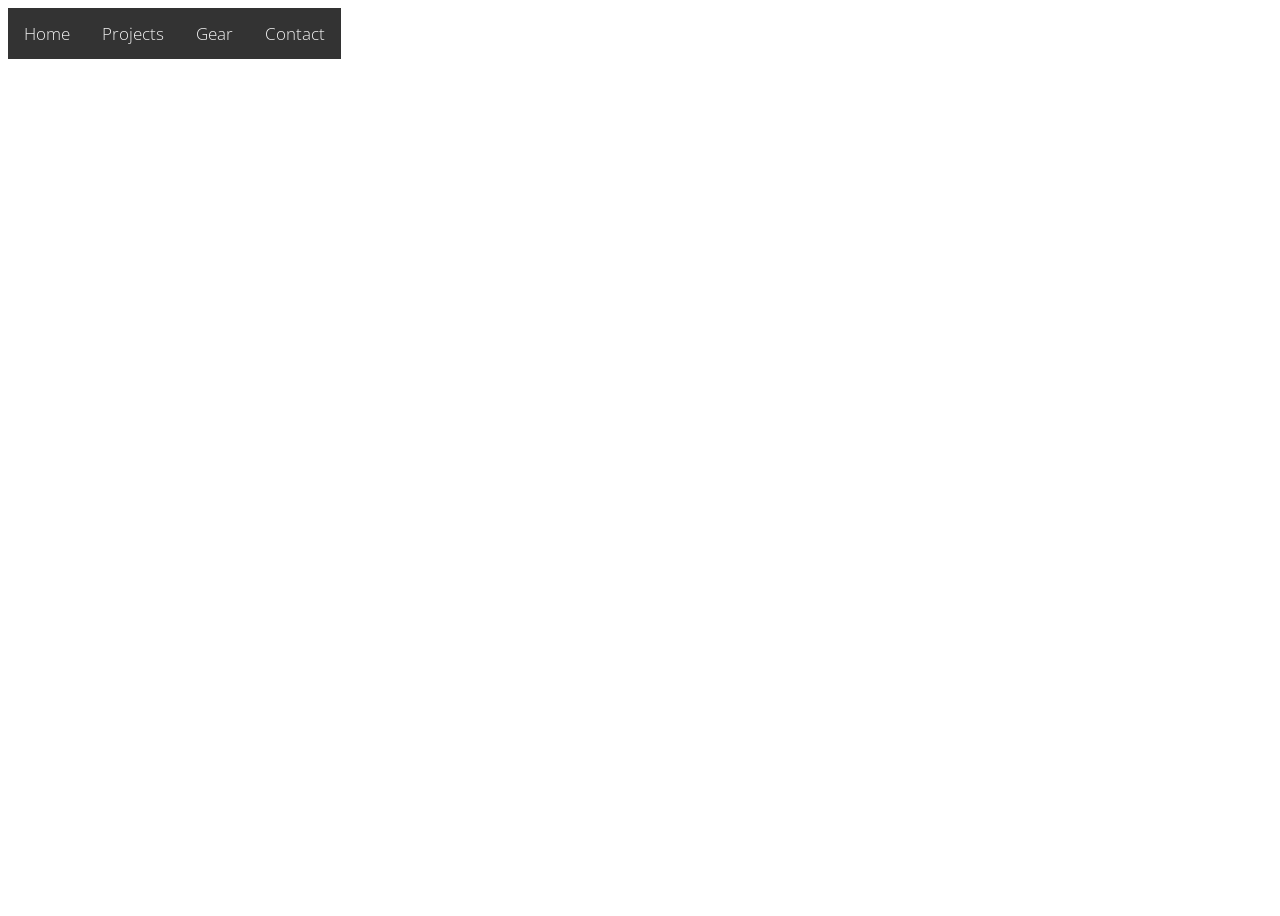
==== index.html @ 3ab4cf98 "Init" ====
<!DOCTYPE html>
<html>
<head>
  <meta charset="utf-8">
  <meta http-equiv="X-UA-Compatible" content="IE=edge">
  <meta name="viewport" content="width=device-width, initial-scale=1">

  <title>Miłosz Chodkowski</title>
  <link rel="stylesheet" href="https://fonts.googleapis.com/css?family=Open+Sans:300,400">  <!-- Google web font "Open Sans" -->
  <link rel="stylesheet" href="css/font-awesome.min.css">
  <link rel="stylesheet" href="css/bootstrap.min.css">
  <link rel="stylesheet" href="css/demo.css" />
	<link rel="stylesheet" href="css/templatemo-style.css">
	<link rel='stylesheet' href="css/social-circles.css">
  
  <script type="text/javascript" src="js/modernizr.custom.86080.js"></script>
		
	</head>

	<body>
		<div id="particles-js"></div>
		<script type="text/javascript" src="js/particles.js"></script>
		<script type="text/javascript" src="js/app.js"></script>
		<div class="topnav">
			<a href="index.html">Home</a>
			<a href="projects.html">Projects</a>
			<a href="gear.html">Gear</a>
			<a href="contact.html">Contact</a>
		</div>
		<div class="container-fluid">
			<div class="row cb-slideshow-text-container">
				<div class= "tm-content col-xl-6 col-sm-8 col-xs-8 ml-auto section">
				<header class="mb-5"><h1>Miłosz Chodkowski</h1></header>
				<P class="mb-5">I'm a Bioinformatics BSc student @ PUT Poznań. <br>
					Python3 programmer and self-learnig JS Developer. <br>
					Currently building programs to analize virus-host relations.</P>
						
				<div class="tm-social-icons-container text-xs-center"></div>
				<a class="icon-instagram social-button borderless" href="https://www.instagram.com/chodkowsky_/"></a>
				<a class="icon-github social-button borderless" href="https://github.com/777moneymaker"></a>
				</div>
			</div>	
			<div class="footer-link">
				<p>Copyright © 2020 Miłosz Chodkowski
						
						- Design: TemplateMo</p>
			</div>
			</div> 
	</body>

</html>
---- css/templatemo-style.css ----
.tbl {
  width: 60%;
  background-color: none;
  color: white;
  position: relative;
  top: 30px;
  size: 10px;
}
.tbl a {
  color: white;
}

.proj a {
  width: 60%;
  background-color: none;
  color: white;
  position: relative;
  top: 30px;
  size: 10px;
}


.gear {
    color: white;
    size: 10px;
    position: absolute;
}

.gear li:hover{
    background-color: #4CAF50;
    color: black;
    background-image: none;
}

.topnav {
  background-color: #333;
  overflow: hidden;
  z-index: 0;
  position: absolute;
}

  /* Style the links inside the navigation bar */
.topnav a {
    float: left;
    color: #f2f2f2;
    text-align: center;
    padding: 14px 16px;
    text-decoration: none;
    font-size: 17px;
}

  /* Change the color of links on hover */
.topnav a:hover {
    background-color: #4CAF50;
    color: black;
    background-image: none;
}

  /* Add a color to the active/current link */
body {
    font-family: 'Open Sans', Helvetica, Arial, sans-serif;
    font-size: 24px;
    font-weight: 300;
    overflow-x: hidden;
    background-image: url('../img/img1.jpg');
    background-position: center;
}

h1 {
    color: #FFFFFF;
    font-size: 4rem;
}

p {
    color: #FFFFFF;
}

#particles-js {
    position: absolute;
    top: 0;
    left: 0;
    z-index: 0;
    width: 100%;
    height: 99%;
}

.cb-slideshow-text-container {
    height: 100vh;
    display: flex;
    align-items: center;
}

.tm-content {
    z-index: 1001;
}

.form-control::-webkit-input-placeholder { /* Chrome/Opera/Safari */
  color: white;
}
.form-control::-moz-placeholder { /* Firefox 19+ */
  color: white;
}
.form-control:-ms-input-placeholder { /* IE 10+ */
  color: white;
}
.form-control:-moz-placeholder { /* Firefox 18- */
  color: white;
}

.form-control::placeholder {
    color: white;
}

.form-control {
    color: #FFFFFF;
    border-radius: .5rem;
    background-color: transparent;
    border: 1px solid #FFFFFF;
    padding-top: 10px;
    padding-bottom: 10px;
    font-size: 1.4rem;
    font-weight: 300;
    padding: 0.75rem 1.2rem;
}

.form-section {
    color: #FFFFFF;
    background-color: transparent;
    margin-bottom: 100px;

}

.contact_email {
    color: #FFFFFF;
}
.tm-btn-subscribe {
    background-color: #006699;
    border-radius: .5rem;
    border-color: white;
    padding: 0.75rem 1.6rem;
    font-weight: 300;
    font-size: 1.4rem;
    cursor: pointer;
}

.tm-btn-subscribe:hover {
    background-color: #055278;
}

.tm-social-icons-container {
    margin: 10px;
}

.tm-social-link {
    border-color: #FFFFFF;
    color: black;
    display: inline-block;
    width: 50px;
    height: 50px;
    text-align: center;
}

.fa {
    color: #FFFFFF;
}

.footer-link {
    margin: 20px;
    font-size: 18px;
    position: absolute;
    bottom: 0;
    left: 0;
    color: white;
    text-align:center;
    width:100%;
    z-index: 1001;
}

/* Animation */
.cb-slideshow,
.cb-slideshow:after {
    position: fixed;
    width: 100%;
    height: 100%;
    top: 0px;
    left: 0px;
    z-index: 0;
}

.cb-slideshow li {
    width: 100%;
    height: 100%;
    position: absolute;
    top: 0px;
    left: 0px;
    color: transparent;
    background-size: cover;
    background-position: 50% 50%;
    background-repeat: none;
    opacity: 0;
    z-index: 0;
    -webkit-backface-visibility: hidden;
    -webkit-animation: imageAnimation 72s linear infinite 0s;
    -moz-animation: imageAnimation 72s linear infinite 0s;
    -o-animation: imageAnimation 72s linear infinite 0s;
    -ms-animation: imageAnimation 72s linear infinite 0s;
    animation: imageAnimation 72s linear infinite 0s;

}


.cb-slideshow li:nth-child(1) {
    background-image: url(../img/letter_bg_01.jpg)
}
.cb-slideshow li:nth-child(2) {
    background-image: url(../img/letter_bg_02.jpg);
    -webkit-animation-delay: 12s;
    -moz-animation-delay: 12s;
    -o-animation-delay: 12s;
    -ms-animation-delay: 12s;
    animation-delay: 12s;
}
.cb-slideshow li:nth-child(3) {
    background-image: url(../img/letter_bg_03.jpg);
    -webkit-animation-delay: 24s;
    -moz-animation-delay: 24s;
    -o-animation-delay: 24s;
    -ms-animation-delay: 24s;
    animation-delay: 24s;
}
.cb-slideshow li:nth-child(4) {
    background-image: url(../img/letter_bg_01.jpg);
    animation-delay: 36s;
}
.cb-slideshow li:nth-child(5) {
    background-image: url(../img/letter_bg_02.jpg);
    animation-delay: 48s;
}
.cb-slideshow li:nth-child(6) {
    background-image: url(../img/letter_bg_03.jpg);
    animation-delay: 60s;
}


@keyframes imageAnimation {
    0% {
        opacity: 0;
        animation-timing-function: ease-in;
    }
    8% {
        opacity: 1;
        transform: scale(1.15);
        animation-timing-function: ease-out;
    }
    17% {
        opacity: 1;
        transform: scale(1.20);
    }
    25% {
        opacity: 0;
        transform: scale(1.40);
    }
    100% { opacity: 0 }
}


@media screen and (max-width: 1140px) {
    .cb-slideshow li div h3 { font-size: 140px }
}
@media screen and (max-width: 600px) {
    .cb-slideshow li div h3 { font-size: 80px }
    .tm-content {
        margin-top: 80px;
    }
}

@media screen and (max-width: 576px) {
    .cb-slideshow li div h3 { font-size: 80px }

    .tm-btn-subscribe {
        margin-top: 20px;
    }
}
---- css/social-circles.css ----
@font-face {
	font-family: 'socialfont';
	src:url('../fonts/socialfont.eot?mh1paq');
	src:url('../fonts/socialfont.eot?#iefixmh1paq') format('embedded-opentype'),
		url('../fonts/socialfont.woff?mh1paq') format('woff'),
		url('../fonts/socialfont.ttf?mh1paq') format('truetype'),
		url('../fonts/socialfont.svg?mh1paq#icomoon') format('svg');
	font-weight: normal;
	font-style: normal;
}

/* socialfont */
[class*=" icon-"],[class^=icon-] {
    font-family: socialfont;
    speak: none;
    font-style: normal;
    font-weight: 400;
    font-variant: normal;
    text-transform: none;
    line-height: 1;
    -webkit-font-smoothing: antialiased;
    -moz-osx-font-smoothing: grayscale;
}

.icon-facebook:before {
    content: "\e600";
}

.icon-twitter:before {
    content: "\e601";
}

.icon-instagram:before {
    content: "\e602";
}

.icon-behance:before {
    content: "\e603";
}

.icon-vimeo:before {
    content: "\e604";
}

.icon-youtube:before {
    content: "\e605";
}

.icon-googleplus:before {
    content: "\e606";
}

.icon-rss:before {
    content: "\e607";
}

.icon-pinterest:before {
    content: "\e608";
}

.icon-tumblr:before {
    content: "\e609";
}

.icon-linkedin:before {
    content: "\e60a";
}

.icon-skype:before {
    content: "\e60b";
}

.icon-github:before {
    content: "\e60c";
}

.icon-dribbble:before {
    content: "\e60d";
}

/* socialbuttons */
a.social-button{
	font-size:32px;
	text-decoration: none;
	display:inline-block;
	width: 1.5em;height:1em;
}

a.social-button.color {
    display: inline-block;
    border: 1px solid white;
    border-radius: 50%;
    padding: .5em;
}

a.social-button.color:hover {
    border-color: transparent;
}

a.social-button.color.white {
    border-width: 2px;
}

a.social-button.color.white:hover {
    border-color: #FFF;
}

a.social-button.color.icon-facebook:hover {
    background-color: #3b5998;
}

a.social-button.color.icon-twitter:hover {
    background-color: #4dc8f1;
}

a.social-button.color.icon-instagram:hover {
    background-color: #3e739d;
}

a.social-button.color.icon-behance:hover {
    background-color: #0683f1;
}

a.social-button.color.icon-vimeo:hover {
    background-color: #86c9ef;
}

a.social-button.color.icon-youtube:hover {
    background-color: #ce332d;
}

a.social-button.color.icon-googleplus:hover {
    background-color: #d13f2d;
}

a.social-button.color.icon-rss:hover {
    background-color: #f88b02;
}

a.social-button.color.icon-pinterest:hover {
    background-color: #cb2028;
}

a.social-button.color.icon-tumblr:hover {
    background-color: #274152;
}

a.social-button.color.icon-linkedin:hover {
    background-color: #0275b5;
}

a.social-button.color.icon-skype:hover {
    background-color: #03aceb;
}

a.social-button.color.icon-github:hover {
    background-color: #4183C4;
}

a.social-button.color.icon-dribbble:hover {
    background-color: #ea4c89;
}

a.social-button.color:before {
    color: #4b4b4b;
}

a.social-button.color:hover:before {
    color: #FFF;
}

a.social-button.color.static:hover, .static a.social-button.color:hover {
	border: 1px solid #4b4b4b !important;
	background-color: transparent;
}

a.social-button.color.static:hover:before, .static a.social-button.color:hover:before {
	color: #4b4b4b;
}

a.social-button.grey {
    font-size: 32px;
    display: inline-block;
    background-color: #3D444D;
    border-radius: 50%;
    padding: .5em;
}

a.social-button.grey:hover {
    transform: translate(0px,-5px);
    -webkit-transform: translate(0px,-5px);
    -o-transform: translate(0px,-5px);
    -moz-transform: translate(0px,-5px);
}

a.social-button.grey:before {
    color: #FFF;
}

a.social-button.grey.static:hover, .static a.social-button.grey:hover {
	 transform: none;
     -webkit-transform: none;
     -o-transform: none;
     -moz-transform: none;
}

a.social-button {
	transition-timing-function: cubic-bezier(0.25,.46,.45,.94);
    transition-property: background-color, transform;
    transition-duration: .3s;

    -webkit-transition-timing-function: cubic-bezier(0.25,.46,.45,.94);
    -webkit-transition-property: background-color, transform;
    -webkit-transition-duration: .3s;

    -o-transition-timing-function: cubic-bezier(0.25,.46,.45,.94);
    -o-transition-property: background-color, transform;
    -o-transition-duration: .3s;

    -moz-transition-timing-function: cubic-bezier(0.25,.46,.45,.94);
    -moz-transition-property: background-color, transform;
    -moz-transition-duration: .3s;
}

a.social-button.no-animation, .no-animation a.social-button {
	-o-transition-property: none !important;
    -ms-transition-property: none !important;
    -moz-transition-property: none !important;
    -webkit-transition-property: none !important;
    transition-property:  none !important;
}

a.social-button.borderless {
    color: white;
}
a.social-button.borderless.static:hover, .static a.social-button.borderless:hover {
    color: #4b4b4b;
}
a.social-button.borderless.icon-facebook:hover {
    color:#3b5998;
}
a.social-button.borderless.icon-twitter:hover {
    color:#4dc8f1;
}
a.social-button.borderless.icon-instagram:hover {
    color:#3e739d;
}
a.social-button.borderless.icon-behance:hover {
    color:#0683f1;
}
a.social-button.borderless.icon-vimeo:hover {
    color:#86c9ef;
}
a.social-button.borderless.icon-youtube:hover {
    color:#ce332d;
}
a.social-button.borderless.icon-googleplus:hover {
    color:#d13f2d;
}
a.social-button.borderless.icon-rss:hover {
    color:#f88b02;
}
a.social-button.borderless.icon-pinterest:hover {
    color:#cb2028;
}
a.social-button.borderless.icon-tumblr:hover {
    color:#274152;
}
a.social-button.borderless.icon-linkedin:hover {
    color:#0275b5;
}
a.social-button.borderless.icon-skype:hover {
    color:#03aceb;
}
a.social-button.borderless.icon-github:hover {
    color:#4183C4;
}
a.social-button.borderless.icon-dribbble:hover {
    color:#ea4c89;
}
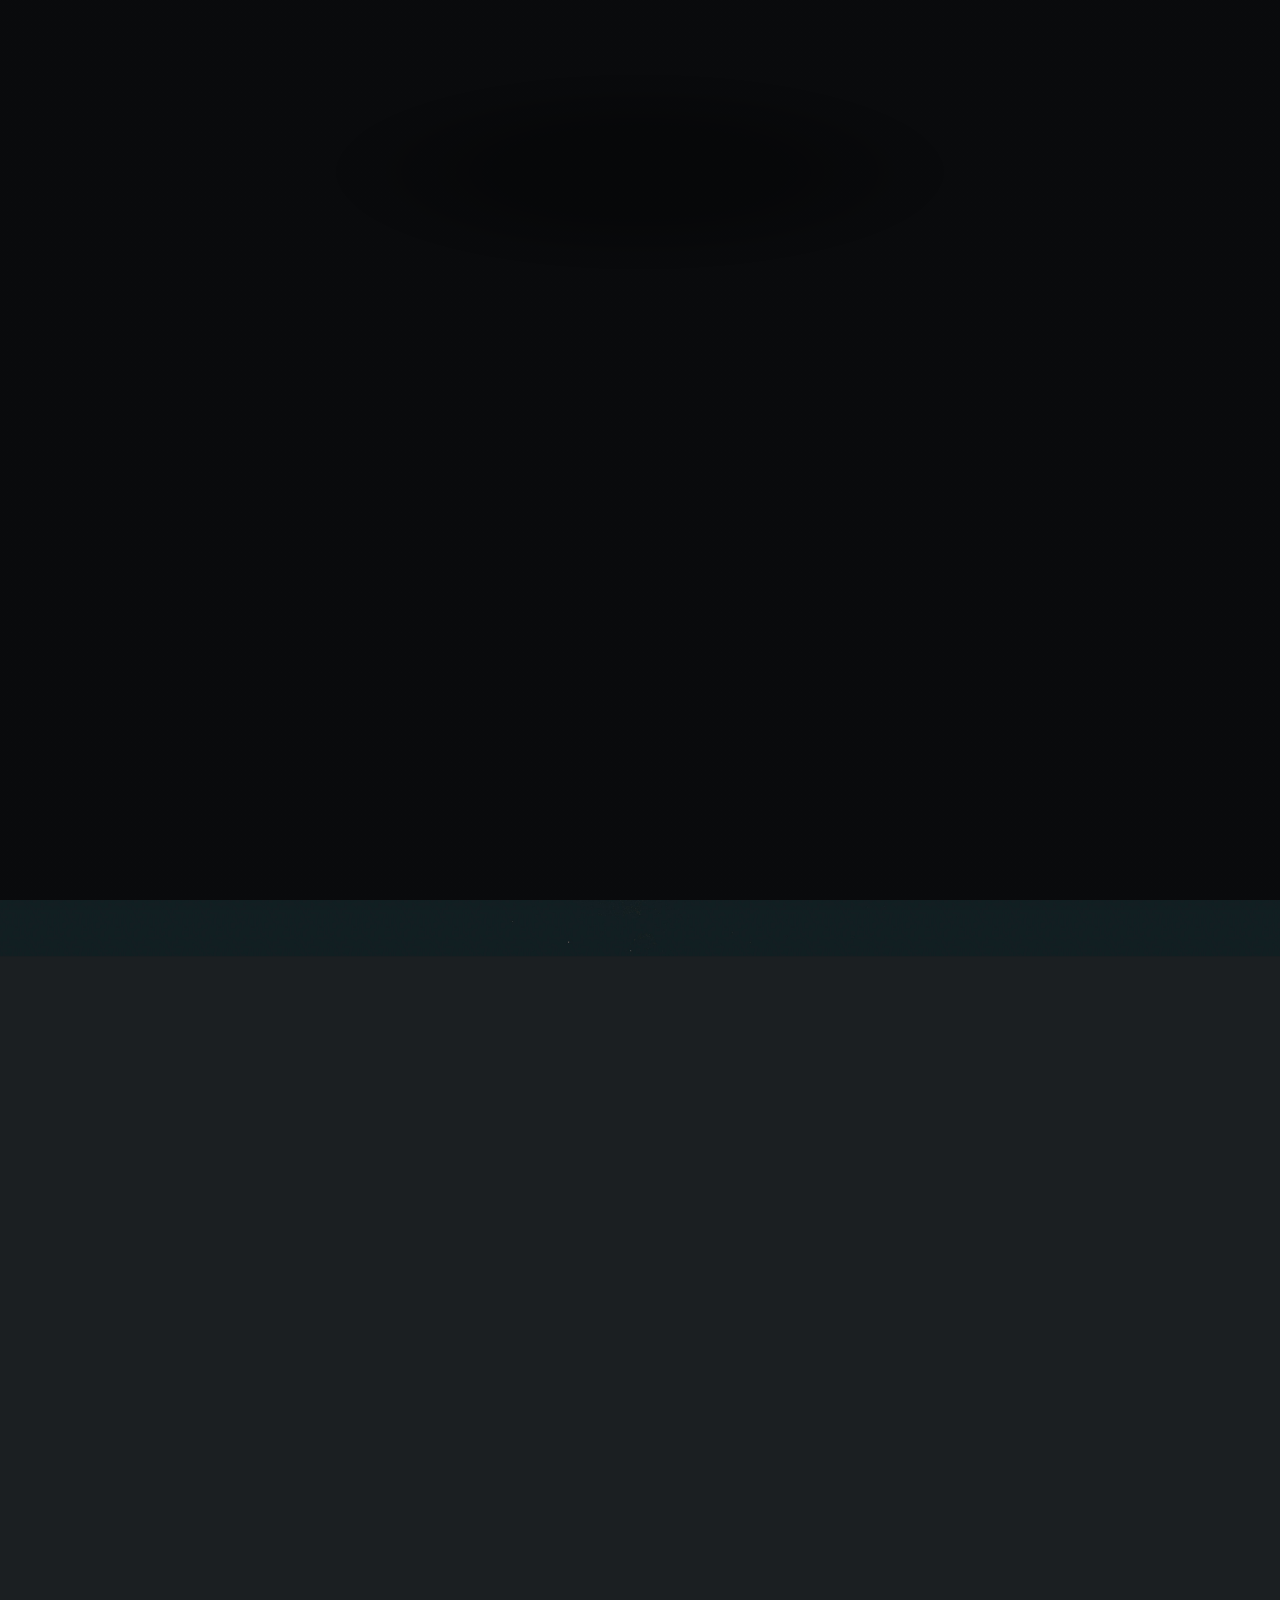
==== commit 419df923: "New look" ====
--- a/index.html
+++ b/index.html
@@ -1,51 +1,186 @@
-<!DOCTYPE html>
+<!DOCTYPE HTML>
+<!--
+	Dimension by HTML5 UP
+	html5up.net | @ajlkn
+	Free for personal and commercial use under the CCA 3.0 license (html5up.net/license)
+-->
 <html>
-<head>
-  <meta charset="utf-8">
-  <meta http-equiv="X-UA-Compatible" content="IE=edge">
-  <meta name="viewport" content="width=device-width, initial-scale=1">
+	<head>
+		<title>Miłosz Chodkowski</title>
+		<meta charset="utf-8" />
+		<meta name="viewport" content="width=device-width, initial-scale=1, user-scalable=no" />
+		<link rel="stylesheet" href="assets/css/main.css" />
+		<link rel="icon" href="images/GitHub-Mark-Light-64px.png" />
+		<noscript><link rel="stylesheet" href="assets/css/noscript.css" /></noscript>
+	</head>
+	<body class="is-preload">
 
-  <title>Miłosz Chodkowski</title>
-  <link rel="stylesheet" href="https://fonts.googleapis.com/css?family=Open+Sans:300,400">  <!-- Google web font "Open Sans" -->
-  <link rel="stylesheet" href="css/font-awesome.min.css">
-  <link rel="stylesheet" href="css/bootstrap.min.css">
-  <link rel="stylesheet" href="css/demo.css" />
-	<link rel="stylesheet" href="css/templatemo-style.css">
-	<link rel='stylesheet' href="css/social-circles.css">
-  
-  <script type="text/javascript" src="js/modernizr.custom.86080.js"></script>
-		
-	</head>
+		<!-- Wrapper -->
+			<div id="wrapper">
 
-	<body>
-		<div id="particles-js"></div>
-		<script type="text/javascript" src="js/particles.js"></script>
-		<script type="text/javascript" src="js/app.js"></script>
-		<div class="topnav">
-			<a href="index.html">Home</a>
-			<a href="projects.html">Projects</a>
-			<a href="gear.html">Gear</a>
-			<a href="contact.html">Contact</a>
-		</div>
-		<div class="container-fluid">
-			<div class="row cb-slideshow-text-container">
-				<div class= "tm-content col-xl-6 col-sm-8 col-xs-8 ml-auto section">
-				<header class="mb-5"><h1>Miłosz Chodkowski</h1></header>
-				<P class="mb-5">I'm a Bioinformatics BSc student @ PUT Poznań. <br>
-					Python3 programmer and self-learnig JS Developer. <br>
-					Currently building programs to analize virus-host relations.</P>
-						
-				<div class="tm-social-icons-container text-xs-center"></div>
-				<a class="icon-instagram social-button borderless" href="https://www.instagram.com/chodkowsky_/"></a>
-				<a class="icon-github social-button borderless" href="https://github.com/777moneymaker"></a>
-				</div>
-			</div>	
-			<div class="footer-link">
-				<p>Copyright © 2020 Miłosz Chodkowski
-						
-						- Design: TemplateMo</p>
+				<!-- Header -->
+					<header id="header">
+						<div class="logo">
+							<span class="fas fa-dna fa-lg"></span>
+						</div>
+						<div class="content">
+							<div class="inner">
+								<h1>Miłosz Chodkowski</h1>
+								<p>Bioinformatics undergraduate student @ <a href="https://www.put.poznan.pl/">PUT Poznań</a>.</p>
+								<p>Currently working on computation analysis of virus-host relations.</p>
+							</div>
+						</div>
+						<nav>
+							<ul>
+								<li><a href="#intro">Projects</a></li>
+								<li><a href="#work">Gear</a></li>
+								<li><a href="#about">About me</a></li>
+								<li><a href="#contact">Contact</a></li>
+								<!--<li><a href="#elements">Elements</a></li>-->
+							</ul>
+						</nav>
+					</header>
+
+				<!-- Main -->
+					<div id="main">
+
+						<!-- Intro -->
+							<article id="intro">
+								<h2 class="major">Projects</h2>
+								<span class="image main"><img src="images/work.jpg" alt="" /></span>
+								<table>
+									<thead>
+									<tr>
+										<th>Title</th>
+										<th>Language</th>
+									</tr>
+									</thead>
+									<tbody>
+									<tr>
+										<td> <a href="https://github.com/777moneymaker/combinatorical-optimalization">Ant Colony Optimization </a></td>
+										<td>Python3</td>
+									</tr>
+									<tr>
+										<td> <a href="https://github.com/777moneymaker/med_analize">Med Analize</a></td>
+										<td>R</td>
+									</tr>
+									<tr>
+										<td> <a href="https://github.com/777moneymaker/ACO_Fun">Ant Colony Optimization</a></td>
+										<td>Java</td>
+									</tr>
+									<tr>
+										<td> <a href="https://github.com/777moneymaker/akwb3">Enzymatic map assembly</a></td>
+										<td>C++</td>
+									</tr>
+									</tbody>
+								</table>
+								</article>
+
+						<!-- Work -->
+							<article id="work">
+								<h2 class="major">Gear</h2>
+								<span class="image main"><img src="images/pc.jpg" alt="" /></span>
+								<table>
+									<tbody>
+									<tr>
+										<td>MB</td>
+										<td>Gigabyte B365M D3H</td>
+									</tr>
+									<tr>
+										<td>CPU</td>
+										<td>Intel i5-9600K</td>
+									</tr>
+									<tr>
+										<td>GPU</td>
+										<td>NVIDIA GTX 1660Ti</td>
+									</tr>
+									<tr>
+										<td>Cooling</td>
+										<td>SilentiumPC Fera 3</td>
+									</tr>
+									<tr>
+										<td>PSU</td>
+										<td>SilentiumPC Supremo L2 V2</td>
+									</tr>
+									<tr>
+										<td>SSD</td>
+										<td>Crucial P1 500GB M.2</td>
+									</tr>
+									<tr>
+										<td>HDD</td>
+										<td>Seagate Barracuda 500GB 7200RPM</td>
+									</tr>
+									<tr>
+										<td>RAM</td>
+										<td>ADATA XPG GAMMIX DDR4 2x8GB 3200MHz</td>
+									</tr>
+									<tr>
+										<td>LAPTOP</td>
+										<td>Macbook Pro 13" 2017</td>
+									</tr>
+									<tr>
+										<td>SYSTEM</td>
+										<td>Manjaro 20.0; Windows 10</td>
+									</tr>
+									</tr>
+									</tbody>
+								</table>
+								</article>
+
+						<!-- About -->
+							<article id="about">
+								<h2 class="major">About me</h2>
+								<span class="image main"><img src="images/about.jpg" alt="" /></span>
+								<p>
+									I've always been interested in computer science, biology and physics. I liked math in high school and so far it has been fascinating to me. 
+								</p>
+								<p>
+									I've' liked memorizing and I am glad that my studies give me the opportunity to learn "to understand" and not "to remember". In the next 3 years I would like to complete my studies and start a PhD.
+								</p>
+							</article>
+
+						<!-- Contact -->
+							<article id="contact">
+								<h2 class="major">Contact</h2>
+								<span class="image main"><img src="images/contact.jpg" alt="" /></span>
+								<p>Feel free to contact me!</p>
+								<table>
+									<tbody>
+										<tr>
+											<td>Github</td>
+											<td>777moneymaker</td>
+										</tr>
+										<tr>
+											<td>Mail</td>
+											<td>name.surname@student.put.poznan.pl</td>
+										</tr>
+									</tbody>
+								</table>
+								<ul class="icons">
+									<li><a href="https://twitter.com/mlchodkowski" class="icon brands fa-twitter"><span class="label">Twitter</span></a></li>
+									<li><a href="https://www.instagram.com/chodkowsky_/" class="icon brands fa-instagram"><span class="label">Instagram</span></a></li>
+									<li><a href="https://github.com/777moneymaker" class="icon brands fa-github"><span class="label">GitHub</span></a></li>
+								</ul>
+							</article>
+					</div>
+
+				<!-- Footer -->
+					<footer id="footer">
+						<p>Adopted by: Miłosz Chodkowski.<br>
+						Design: <a href="https://html5up.net">HTML5 UP</a>.</p>
+					</footer>
+
 			</div>
-			</div> 
+
+		<!-- BG -->
+			<div id="bg"></div>
+
+		<!-- Scripts -->
+			<script src="assets/js/jquery.min.js"></script>
+			<script src="assets/js/browser.min.js"></script>
+			<script src="assets/js/breakpoints.min.js"></script>
+			<script src="assets/js/util.js"></script>
+			<script src="assets/js/main.js"></script>
+
 	</body>
-
-</html>+</html>
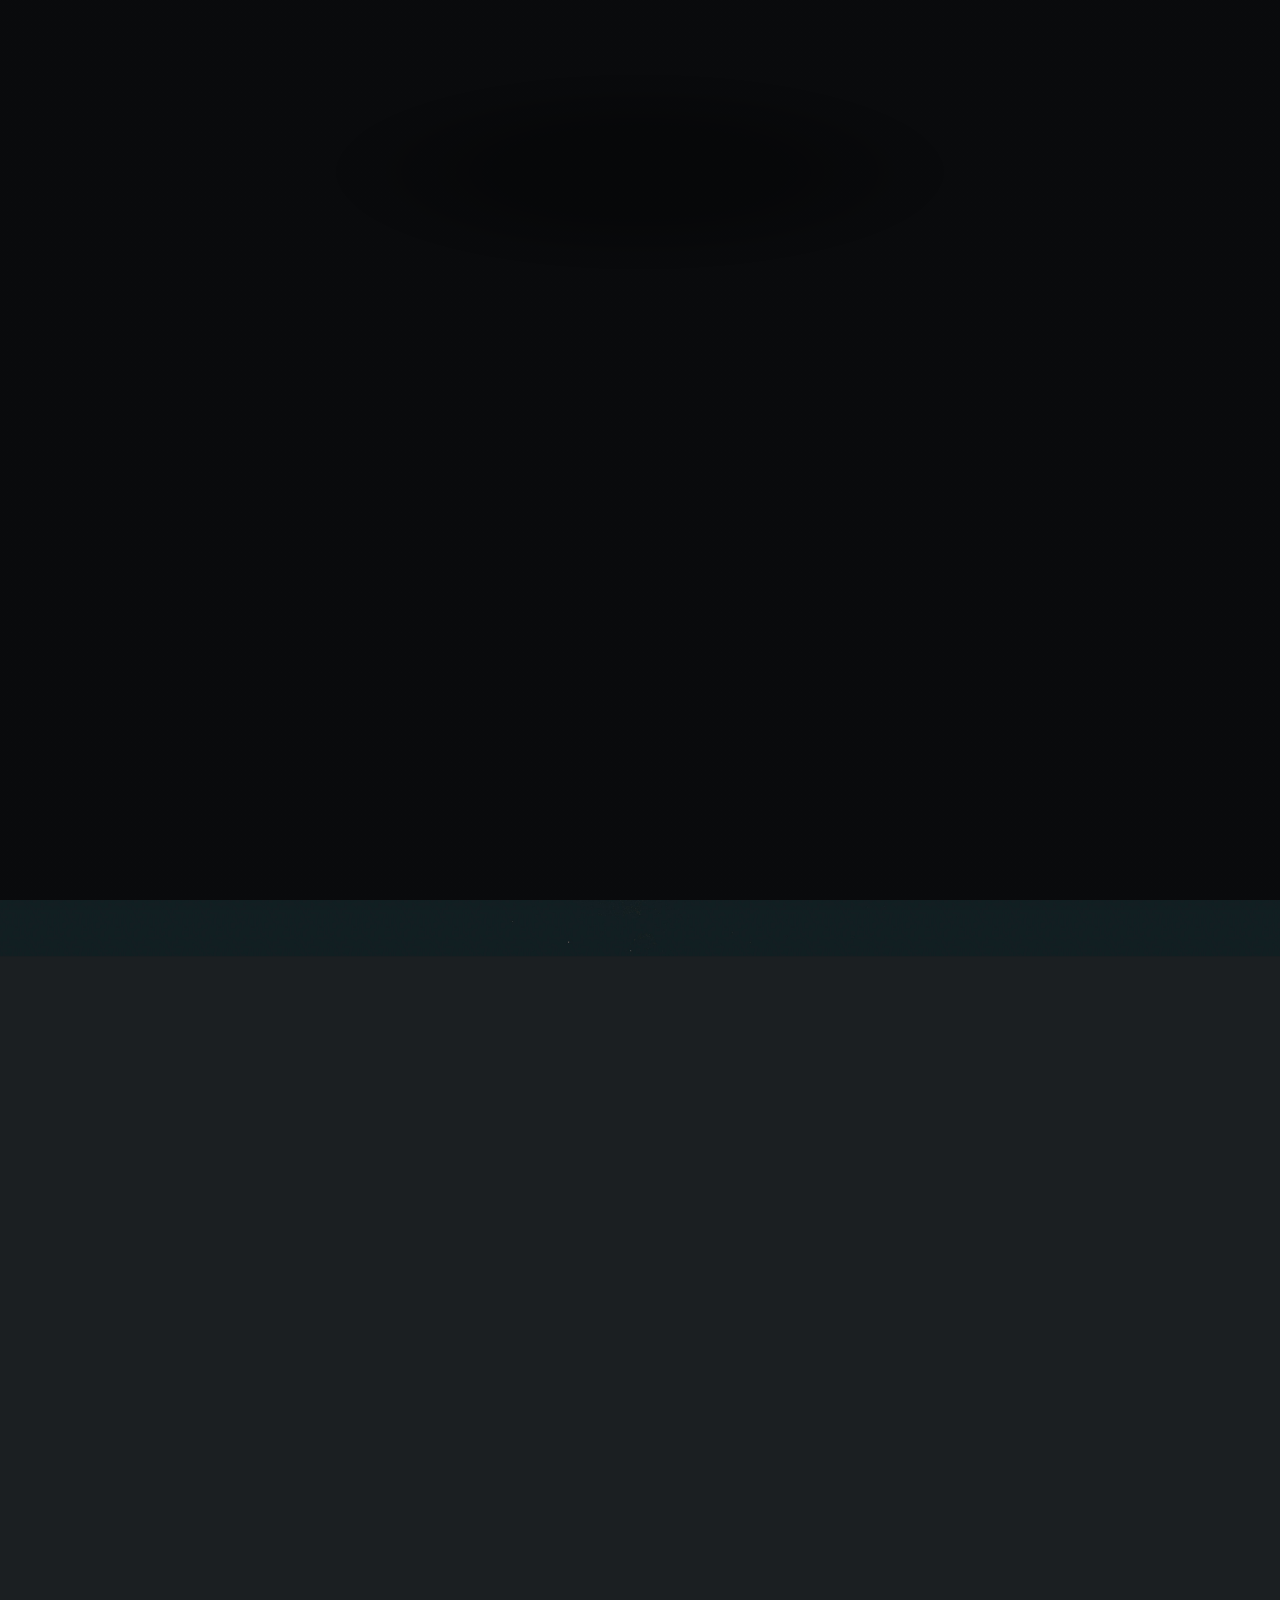
==== commit 504dd11d: "New outlook" ====
--- a/index.html
+++ b/index.html
@@ -166,8 +166,7 @@
 
 				<!-- Footer -->
 					<footer id="footer">
-						<p>Adopted by: Miłosz Chodkowski.<br>
-						Design: <a href="https://html5up.net">HTML5 UP</a>.</p>
+						<p>Design: <a href="https://html5up.net">HTML5 UP</a>.</p>
 					</footer>
 
 			</div>
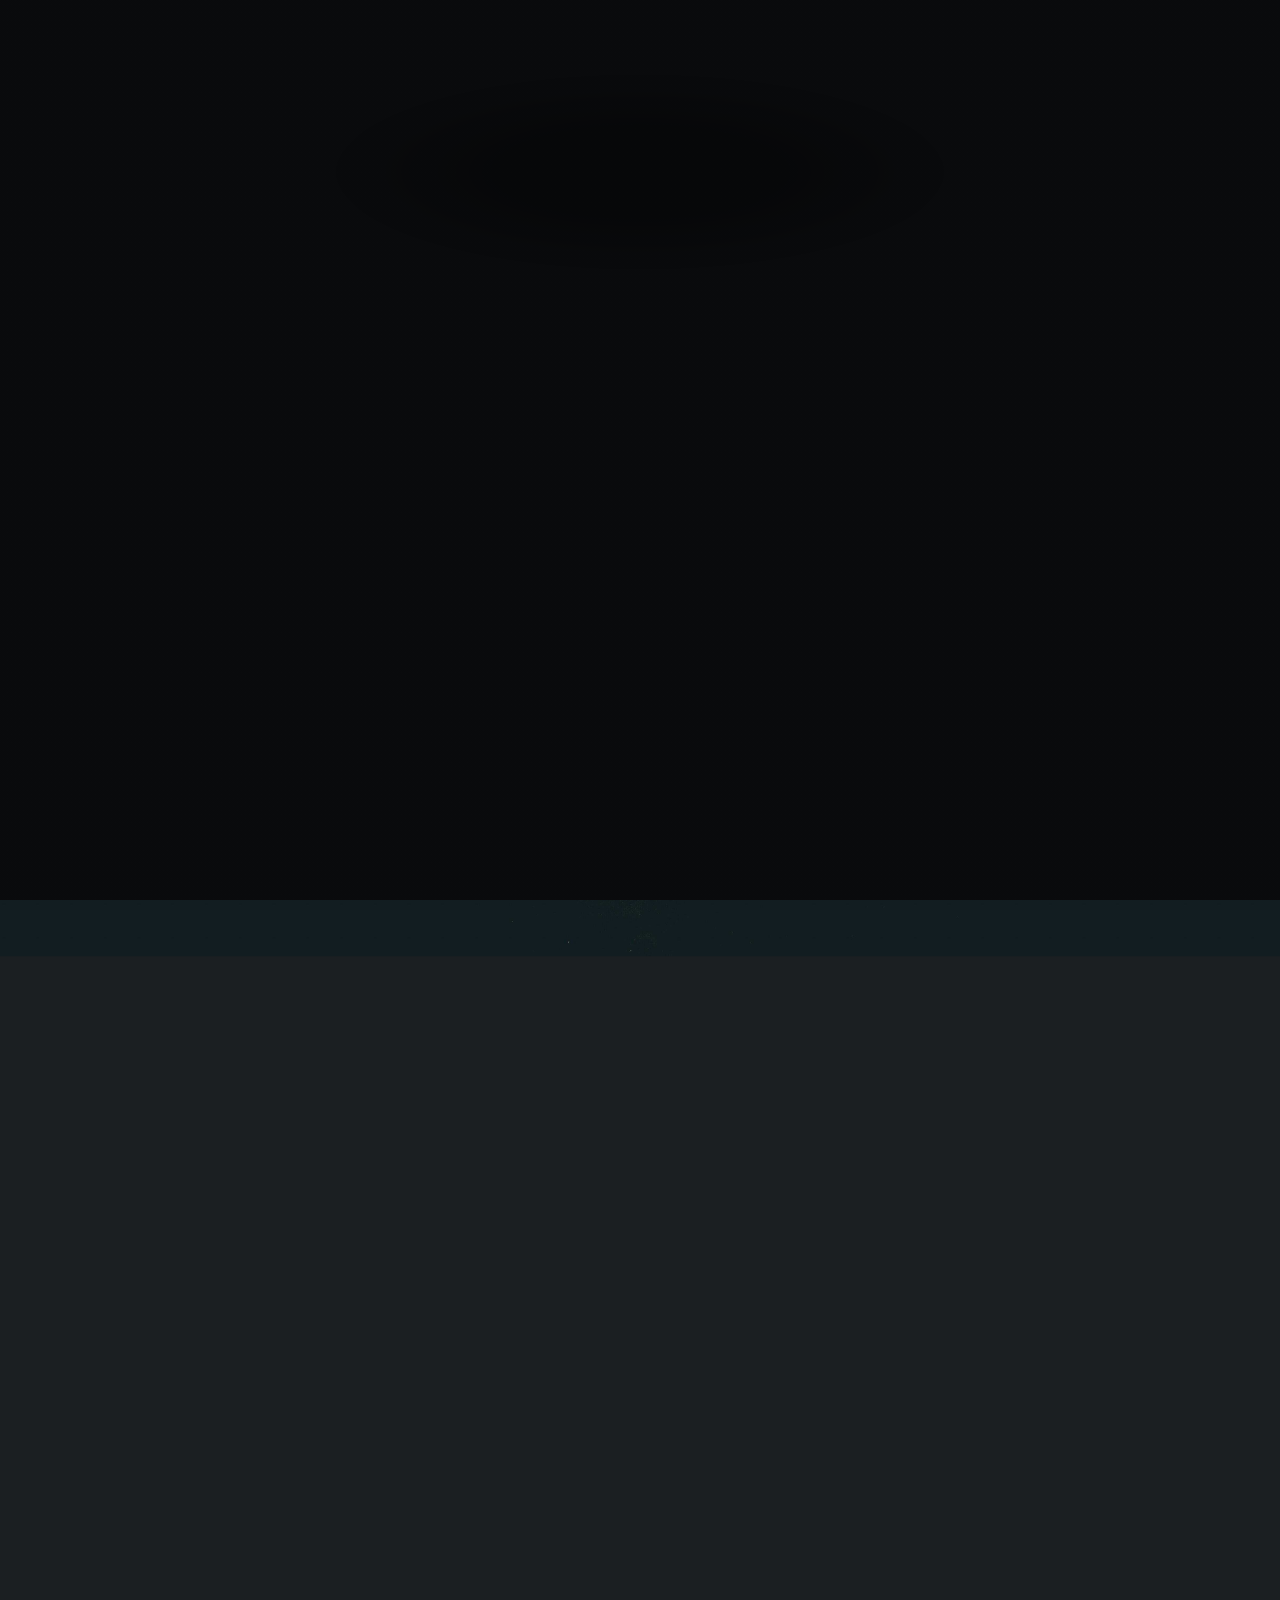
==== commit 2806c3f6: "New outlook" ====
--- a/index.html
+++ b/index.html
@@ -166,7 +166,7 @@
 
 				<!-- Footer -->
 					<footer id="footer">
-						<p>Design: <a href="https://html5up.net">HTML5 UP</a>.</p>
+						<p>Adopted by: Miłosz Chodkowski. <br>Design: <a href="https://html5up.net">HTML5 UP</a>.</p>
 					</footer>
 
 			</div>
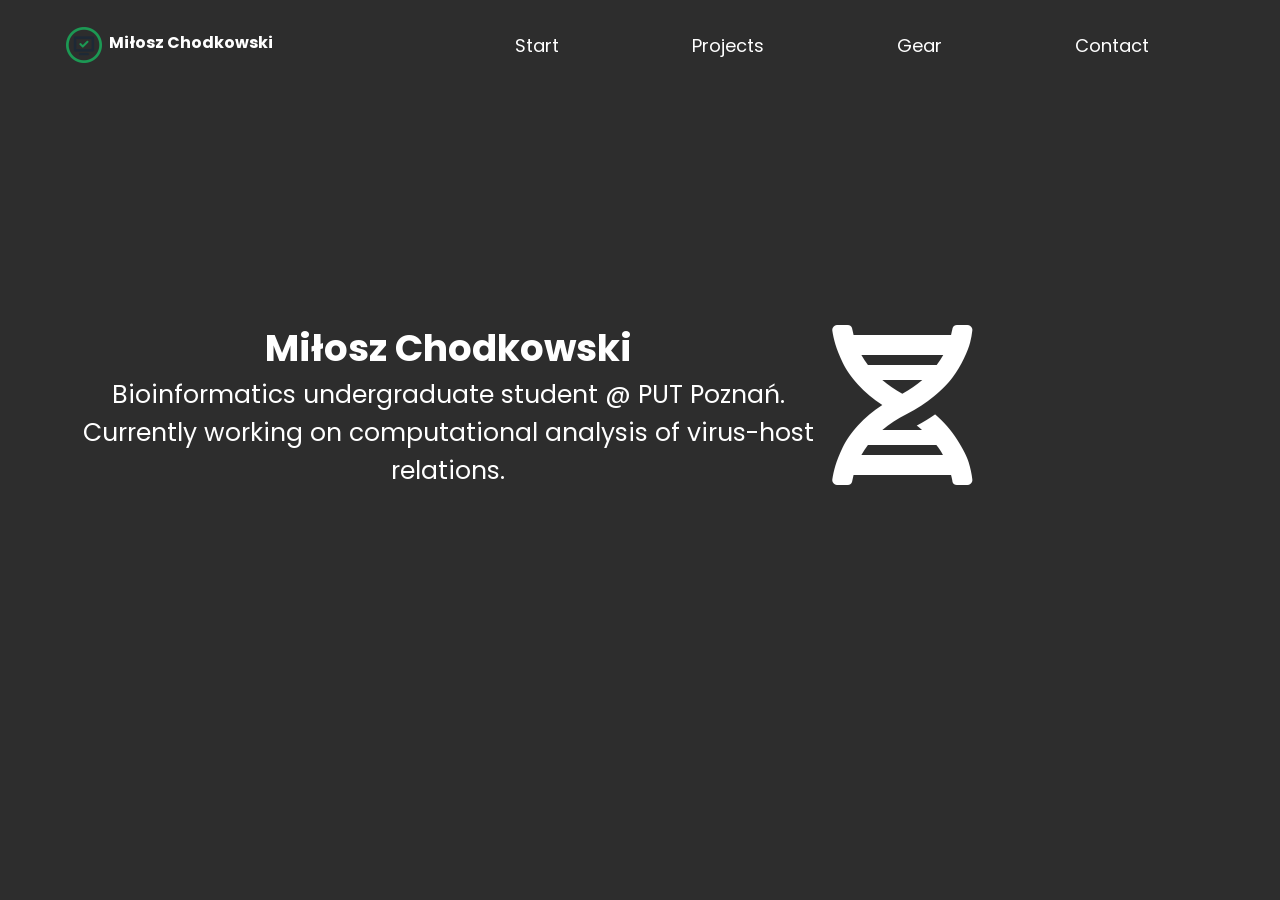
==== commit 0b22da4f: "init" ====
--- a/index.html
+++ b/index.html
@@ -1,185 +1,58 @@
-<!DOCTYPE HTML>
-<!--
-	Dimension by HTML5 UP
-	html5up.net | @ajlkn
-	Free for personal and commercial use under the CCA 3.0 license (html5up.net/license)
--->
-<html>
-	<head>
-		<title>Miłosz Chodkowski</title>
-		<meta charset="utf-8" />
-		<meta name="viewport" content="width=device-width, initial-scale=1, user-scalable=no" />
-		<link rel="stylesheet" href="assets/css/main.css" />
-		<link rel="icon" href="images/GitHub-Mark-Light-64px.png" />
-		<noscript><link rel="stylesheet" href="assets/css/noscript.css" /></noscript>
-	</head>
-	<body class="is-preload">
+<!DOCTYPE html>
+<html lang="en"> 
+<head>
+  <meta name="title" content="777moneymaker">
+  <meta name="description" content="My first website, build using html, css, bootstrap tutorials and documentations.">
+  <meta name="keywords" content="Bioinformatics,student,website,html,css">
+  <meta name="robots" content="noindex, nofollow">
+  <meta http-equiv="Content-Type" content="text/html; charset=utf-8">
+  <meta name="language" content="English">
+  <meta name="author" content="Miłosz Chodkowski">
+  <meta name="viewport" content="width=device-width, initial-scale=1">
 
-		<!-- Wrapper -->
-			<div id="wrapper">
+  <link rel="stylesheet" href="./css/style.css">
+  <link href="./css/fontawesome.css" rel="stylesheet">
+  <link href="./css/brands.css" rel="stylesheet">
+  <link href="./css/solid.css" rel="stylesheet">
+  <link href="https://fonts.googleapis.com/css2?family=Poppins:wght@400;500&display=swap" rel="stylesheet">
 
-				<!-- Header -->
-					<header id="header">
-						<div class="logo">
-							<span class="fas fa-dna fa-lg"></span>
-						</div>
-						<div class="content">
-							<div class="inner">
-								<h1>Miłosz Chodkowski</h1>
-								<p>Bioinformatics undergraduate student @ <a href="https://www.put.poznan.pl/">PUT Poznań</a>.</p>
-								<p>Currently working on computation analysis of virus-host relations.</p>
-							</div>
-						</div>
-						<nav>
-							<ul>
-								<li><a href="#intro">Projects</a></li>
-								<li><a href="#work">Gear</a></li>
-								<li><a href="#about">About me</a></li>
-								<li><a href="#contact">Contact</a></li>
-								<!--<li><a href="#elements">Elements</a></li>-->
-							</ul>
-						</nav>
-					</header>
 
-				<!-- Main -->
-					<div id="main">
+</head>
+<body>
+  <header>
+    <div class="logo-container">
+      <img src="./assets/logo.png" alt="logo-pic">
+      <h4 class="logo">Miłosz Chodkowski</h4>
+    </div>
 
-						<!-- Intro -->
-							<article id="intro">
-								<h2 class="major">Projects</h2>
-								<span class="image main"><img src="images/work.jpg" alt="" /></span>
-								<table>
-									<thead>
-									<tr>
-										<th>Title</th>
-										<th>Language</th>
-									</tr>
-									</thead>
-									<tbody>
-									<tr>
-										<td> <a href="https://github.com/777moneymaker/combinatorical-optimalization">Ant Colony Optimization </a></td>
-										<td>Python3</td>
-									</tr>
-									<tr>
-										<td> <a href="https://github.com/777moneymaker/med_analize">Med Analize</a></td>
-										<td>R</td>
-									</tr>
-									<tr>
-										<td> <a href="https://github.com/777moneymaker/ACO_Fun">Ant Colony Optimization</a></td>
-										<td>Java</td>
-									</tr>
-									<tr>
-										<td> <a href="https://github.com/777moneymaker/akwb3">Enzymatic map assembly</a></td>
-										<td>C++</td>
-									</tr>
-									</tbody>
-								</table>
-								</article>
+    <nav>
+      <ul class="nav-links">
+        <li><a class="nav-link" href="./index.html">Start</a></li>
+        <li><a class="nav-link" href="#">Projects</a></li>
+        <li><a class="nav-link" href="#">Gear</a></li>
+        <li><a class="nav-link" href="#">Contact</a></li>
+      </ul>
+    </nav>
+  </header>
 
-						<!-- Work -->
-							<article id="work">
-								<h2 class="major">Gear</h2>
-								<span class="image main"><img src="images/pc.jpg" alt="" /></span>
-								<table>
-									<tbody>
-									<tr>
-										<td>MB</td>
-										<td>Gigabyte B365M D3H</td>
-									</tr>
-									<tr>
-										<td>CPU</td>
-										<td>Intel i5-9600K</td>
-									</tr>
-									<tr>
-										<td>GPU</td>
-										<td>NVIDIA GTX 1660Ti</td>
-									</tr>
-									<tr>
-										<td>Cooling</td>
-										<td>SilentiumPC Fera 3</td>
-									</tr>
-									<tr>
-										<td>PSU</td>
-										<td>SilentiumPC Supremo L2 V2</td>
-									</tr>
-									<tr>
-										<td>SSD</td>
-										<td>Crucial P1 500GB M.2</td>
-									</tr>
-									<tr>
-										<td>HDD</td>
-										<td>Seagate Barracuda 500GB 7200RPM</td>
-									</tr>
-									<tr>
-										<td>RAM</td>
-										<td>ADATA XPG GAMMIX DDR4 2x8GB 3200MHz</td>
-									</tr>
-									<tr>
-										<td>LAPTOP</td>
-										<td>Macbook Pro 13" 2017</td>
-									</tr>
-									<tr>
-										<td>SYSTEM</td>
-										<td>Manjaro 20.0; Windows 10</td>
-									</tr>
-									</tr>
-									</tbody>
-								</table>
-								</article>
+  <main>
+    <section class="presentation">
+      <div class="about">
+        <h1 class="about-name">Miłosz Chodkowski</h1>
+        <p class="about-desc">
+          Bioinformatics undergraduate student @ PUT Poznań.
+        </p>
 
-						<!-- About -->
-							<article id="about">
-								<h2 class="major">About me</h2>
-								<span class="image main"><img src="images/about.jpg" alt="" /></span>
-								<p>
-									I've always been interested in computer science, biology and physics. I liked math in high school and so far it has been fascinating to me. 
-								</p>
-								<p>
-									I've' liked memorizing and I am glad that my studies give me the opportunity to learn "to understand" and not "to remember". In the next 3 years I would like to complete my studies and start a PhD.
-								</p>
-							</article>
+        <p class="about-desc">
+          Currently working on computational analysis of virus-host relations.
+        </p>
+      </div>
 
-						<!-- Contact -->
-							<article id="contact">
-								<h2 class="major">Contact</h2>
-								<span class="image main"><img src="images/contact.jpg" alt="" /></span>
-								<p>Feel free to contact me!</p>
-								<table>
-									<tbody>
-										<tr>
-											<td>Github</td>
-											<td>777moneymaker</td>
-										</tr>
-										<tr>
-											<td>Mail</td>
-											<td>name.surname@student.put.poznan.pl</td>
-										</tr>
-									</tbody>
-								</table>
-								<ul class="icons">
-									<li><a href="https://twitter.com/mlchodkowski" class="icon brands fa-twitter"><span class="label">Twitter</span></a></li>
-									<li><a href="https://www.instagram.com/chodkowsky_/" class="icon brands fa-instagram"><span class="label">Instagram</span></a></li>
-									<li><a href="https://github.com/777moneymaker" class="icon brands fa-github"><span class="label">GitHub</span></a></li>
-								</ul>
-							</article>
-					</div>
+      <div class="pres-img">
+        <i class="fas fa-dna fa-10x"></i>
+      </div>
+    </section>
+  </main>
 
-				<!-- Footer -->
-					<footer id="footer">
-						<p>Adopted by: Miłosz Chodkowski. <br>Design: <a href="https://html5up.net">HTML5 UP</a>.</p>
-					</footer>
-
-			</div>
-
-		<!-- BG -->
-			<div id="bg"></div>
-
-		<!-- Scripts -->
-			<script src="assets/js/jquery.min.js"></script>
-			<script src="assets/js/browser.min.js"></script>
-			<script src="assets/js/breakpoints.min.js"></script>
-			<script src="assets/js/util.js"></script>
-			<script src="assets/js/main.js"></script>
-
-	</body>
-</html>
+</body>
+</html>
--- a/css/style.css
+++ b/css/style.css
@@ -0,0 +1,66 @@
+* {
+  margin: 0%;
+  padding: 0%;
+  box-sizing: border-box;
+}
+
+body {
+  font-family: 'Poppins', sans-serif;
+  background-color:  #2d2d2d;
+}
+
+header {
+  display: flex;
+  width: 90%;
+  height: 10vh;
+  margin: auto;
+  align-items: center;
+}
+
+.logo-container, .nav-links {
+  display: flex;
+}
+
+.logo {
+  font-size: 200;
+  margin: 5px;
+  color: #ffffff;
+}
+
+.logo-container {
+  flex: 1;
+}
+
+nav {
+  flex: 2;
+}
+
+.nav-links {
+  justify-content: space-around;
+  list-style: none;
+}
+
+.nav-link {
+  text-decoration: none;
+  font-size: 18px;
+  color: #ffffff;
+}
+
+.presentation {
+  display: flex;
+  min-height: 70vh;
+  width: 90%;
+  margin: auto;
+  align-items: center;
+  color: #ffffff;
+}
+
+.about {
+  text-align: center;
+  flex: 1;
+  font-size: 25px;
+}
+
+.pres-img {
+  flex: .5;
+}
